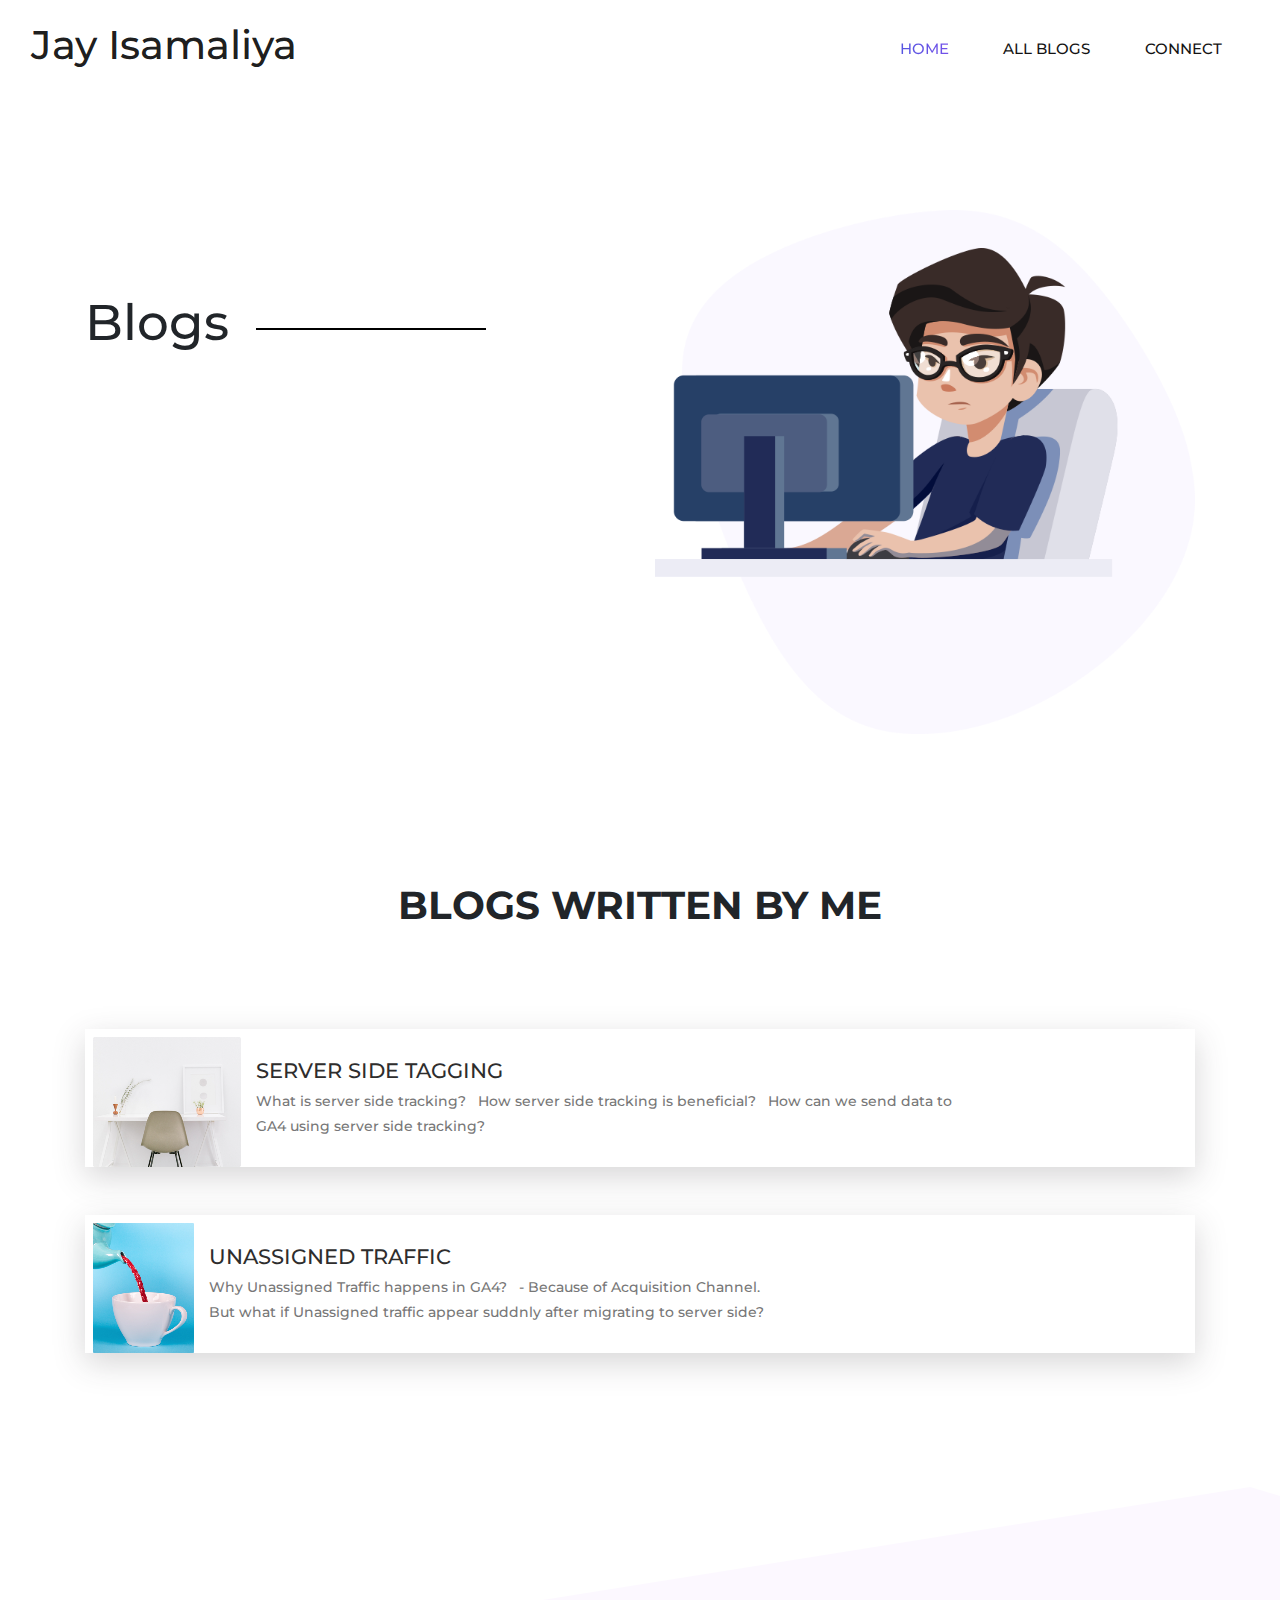
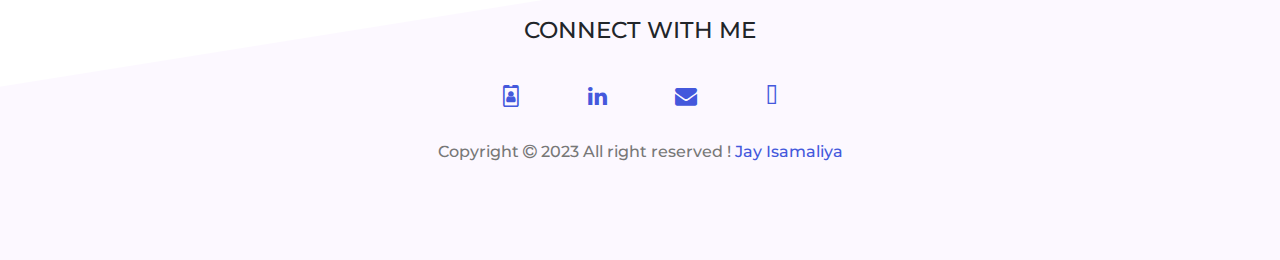
==== blogs/index.html @ 48de8bf9 "Updated URLs" ====
<!DOCTYPE html>
<html lang="en">
<head>
    <meta charset="UTF-8">
    <meta name="viewport" content="width=device-width, initial-scale=1.0">

    <meta name="robots" content="index, follow"> 

    <meta name="description" content="blog - jay isamaliya">

    <link rel="stylesheet" href="../css/bootstrap.min.css">

    <link rel="stylesheet" href="../css/all.min.css">

    <link rel="stylesheet" href="../css/style.css">

    <link rel="canonical" href="https://www.jayisamaliya.in/blogs" />

    <link rel="shortcut icon" href="../images/suitcase.png" type="image/x-icon">

    <link rel="stylesheet" href="https://cdnjs.cloudflare.com/ajax/libs/font-awesome/6.4.2/css/all.min.css" integrity="sha512-z3gLpd7yknf1YoNbCzqRKc4qyor8gaKU1qmn+CShxbuBusANI9QpRohGBreCFkKxLhei6S9CQXFEbbKuqLg0DA==" crossorigin="anonymous" referrerpolicy="no-referrer" />
    <link rel="stylesheet" href="https://stackpath.bootstrapcdn.com/bootstrap/4.5.2/css/bootstrap.min.css">

    <link rel="stylesheet" href="https://stackpath.bootstrapcdn.com/bootstrap/4.5.2/js/bootstrap.min.js">

    <link rel="stylesheet" href="https://stackpath.bootstrapcdn.com/bootstrap/4.5.2/js/bootstrap.bundle.min.js">

    <link rel="stylesheet" href="https://stackpath.bootstrapcdn.com/font-awesome/4.7.0/css/font-awesome.min.css">
    <title>Blogs</title>
</head>
<body>

    <header class="header_area">
        <div class="main-menu">
            <nav class="navbar navbar-expand-lg navbar-light">
                <div class="container-fluid">
                  <a class="navbar-brand" href="../" style="font-family: 'Montserrat', sans-serif;"><h1>Jay Isamaliya</h1></a>
                  <button class="navbar-toggler" type="button" data-bs-toggle="collapse" data-bs-target="#navbarNav" aria-controls="navbarNav" aria-expanded="false" aria-label="Toggle navigation">
                    <span class="navbar-toggler-icon"></span>
                  </button>
                  <div class="collapse navbar-collapse" id="navbarNav">
                      <div class="mr-auto"></div>
                    <ul class="navbar-nav">
                      <li class="nav-item">
                        <a class="nav-link active" aria-current="page" href="../">Home</a>
                      </li>
                     
                     
                      <li class="nav-item">
                        <a class="nav-link" href="../blogs">All Blogs</a>
                      </li>
                      <li class="nav-item">
                        <a class="nav-link" href="#connect">connect</a>
                      </li>
                    </ul>
                  </div>
                </div>
           </nav>
         </div>
     </header>

     <main class="site-main" id="home">
        <section class="site-banner">
          <div class="container">
            <div class="row">
              <div class="col-lg-6 col-md-12 site-title">
                <h3 class="title-text">Blogs</h3>
              </div>
              <div class="col-lg-6 col-md-12 banner-image">
                <img src="../images/banner/banner-image.png" alt="jay isamaliya - blogs" class="img-fluid">
              </div>
            </div>
          </div>
        </section>

        <section class="about-area" id="blogs">
            <div class="container">
              <div class="row text-center">
                <div class="col-12">
                  <div class="about-title">
                    <h1 class="text-uppercase title-h1">Blogs written by me</h1>
                    <!-- <p class="para">Lorem ipsum dolor sit amet consectetur adipisicing elit. Facilis perferendis aspernatur dolorem labore dicta incidunt nemo, nobis minus natus dolore!</p> -->
                  </div>
                </div>
              </div>
            </div>
  
            <div class="container carousel py-lg-5">
              <div class="owl-carousel owl-theme">
                <a href="https://medium.com/@jayp70606/server-side-tracking-bfebb141f3b5" target="_blank" style="text-decoration: none; color: rgb(46, 45, 45);">
                  <div class="client row">
                    <div class="col-lg-4.col-md-12 client-img">
                      <img src="../images/portfolio/resizedImage (2).png" alt="blog - server side tagging" class="img-fluid">
                    </div>
                    <div class="col-lg-8 col-md-12 about-client">
                      <h4 class="text-uppercase">Server Side Tagging</h4>
                      <p class="para">What is server side tracking?  &nbsp; How server side tracking is beneficial? &nbsp; How can we send data to GA4 using server side tracking?</p>
                    </div>
                  </div>  
                </a>
            
                <a href="https://medium.com/@jayp70606/unassigned-traffic-after-migrating-to-server-side-tracking-908da53c6752" target="_blank" style="text-decoration: none; color: rgb(46, 45, 45);">
                  <div class="client row">
                    <div class="col-lg-4.col-md-12 client-img">
                      <img src="../images/portfolio/resizedImage (3).png" alt="blog - unassigned traffic after migrating to server side tagging" class="img-fluid">
                    </div>
                    <div class="col-lg-8 col-md-12 about-client">
                      <h4 class="text-uppercase">Unassigned Traffic</h4>
                      <p class="para">Why Unassigned Traffic happens in GA4?  &nbsp; - Because of Acquisition Channel.
                        <br> But what if Unassigned traffic appear suddnly after migrating to server side? </p>
                    </div>
                  </div>
                </a>
              </div>
            </div>
          </section>
          <footer class="footer-area" id="connect">
            <div class="container">
              <div class="">
                <div class="site-logo text-center py-4">
                </div>
                <div class="social text-center">
                  <h5 class="text-uppercase">Connect With Me</h5>
                  <a href="https://www.upwork.com/freelancers/jayi7" target="_blank" title="Get A Quote"><i class="fa fa-id-badge"></i></a>
                  <a href="https://www.linkedin.com/in/jay-isamaliya" target="_blank" title="Linkedin"><i class="fa fa-linkedin"></i></a>
                  <a href="mailto:jayisamaliya77@gmail.com" title="Gmail"><i class="fa fa-envelope"></i></a>
                  <a href="https://discordapp.com/users/jay_79278" target="_blank"  title="Discord"><i class="fa fa-discord"></i></a>
                </div>
                <div class="copyright text-center">
                  <p class="para">
                    Copyright <i class="fa fa-copyright"></i> 2023 All right reserved !  <span style="color: var(--primary-color);"> Jay Isamaliya </span>
                  </p>
                </div>
              </div>
            </div>
          </footer>
</body>
</html>
---- css/style.css ----
@import url(fonts.css);
 @import url('https://fonts.googleapis.com/css2?family=Catamaran&display=swap');
 @import url('https://fonts.googleapis.com/css2?family=Montserrat:wght@500&display=swap');

 html,body{
     margin: 0%;
     box-sizing: border-box;
     height: 100%;
     width: 100%;
     scroll-behavior: smooth;
 }
 /*variables*/

 :root{
    --primary-color: #4458dc;
    --primary-color2:  #854fee;
    --title-color: #141313;
    --text-color: #777777;  
    --border-color: #201f1f17;  
    --gradient-color: linear-gradient(90deg, #4458dc 0%, #854fee 100%);
    --shadow-color:  0px 10px 30px rgba(118, 85, 225, 0.3);
    --box-shadow: 0px 10px 30px rgba(57, 56, 61, 0.205);
   

    /* font family variables. */ 
    --roboto: 'Montserrat', sans-serif;
}

 /*global classes*/

 .title-text{
    font: normal bold 50px/72px var(--roboto);
}

.text-uppercase{
    text-transform: uppercase;
}

.button{
    padding: 0.8rem 2.2rem;
    font: normal 500 16px/20px var(--roboto);
    position: relative;
    border: 2px solid transparent;
    border-radius: 4px;
}

.button.primary-button{
    background: var(--gradient-color);
    background-clip: padding-box;
    color: whitesmoke;
    transition: background 0.6s ease;
    box-shadow: var(--box-shadow);
}

.button.primary-button:hover{
    background: whitesmoke;
    background-clip: padding-box;
    color: black;
}

.button.primary-button::before, .button.secondary-button::before{
    position: absolute;
    top: -2px; 
    left: -2px;
    bottom: -2px; 
    right: -2px;
    background: var(--gradient-color);
    content: '';
    z-index: -1;
    border-radius: 4px;
}

.button.secondary-button{
    background: white;
    background-clip: padding-box;
    transition: background 0.6s ease;
}

.button.secondary-button:hover{
    background: var(--gradient-color);
    color: whitesmoke;
    box-shadow: var(--box-shadow);
}

p.para{
    color: var(--text-color);
    font: normal 500 16px/25px var(--roboto);
}

.font-roboto{
    font-family: var(--roboto);
}

button:focus, button:active, button:hover, .btn:active, .btn.active{
    outline: none !important;
    box-shadow: none !important;
}

.title-h1{
    font: normal bold 39px/40px var(--roboto);
}

.navbar_fixed{
    position: fixed;
    width: 100%;
    top: 0;
    left: 0;
    right: 0;
    background: #ffffff;
    box-shadow: var(--box-shadow);
    z-index: 999;
    transition: background 0.3s ease;
}

 /*navigation styling*/

 .header_area .main-menu .navbar-brand{
     padding: 0.2rem rem;
 }

 .header_area .main-menu .navbar{
     padding: 1.2rem 2.5rem;
 }

.header_area .main-menu .nav-item .nav-link{
    font: normal 500 15px/2px var(--roboto);
    text-transform: uppercase;
    padding: 1.7rem;
    color: var(--title-color);
}

.header_area .main-menu a{
    transition: all 0.3s ease;
}

.header_area .main-menu .navbar-nav .active{
    background: var(--gradient-color);
    -webkit-background-clip: text;
    -webkit-text-fill-color: transparent;
    background-clip: text;
}

.header_area .main-menu a:hover{
    background: var(--gradient-color);
    -webkit-background-clip: text;
    -webkit-text-fill-color: transparent;
    background-clip: text;
}

/*main area styling*/

.site-main .site-banner{
    background: url(../images/banner/home-banner.png) no-repeat 0% 50%;
}

.site-main .site-banner .site-title h3{
    padding-top: 35%;
    font-weight: 500;
}

.site-main .site-banner .site-title h3::after{
    content: '';
    height: 2px;
    width: 18vw;
    background: black;
    display: inline-block;
    margin-left: 5%;
    transform: translateY(-10px);
}

.site-main .site-banner .site-title h1{
    font-size: 5rem;
}

.site-main .site-banner .site-title h4{
    font-size: 1.5rem;
}

.site-main .site-banner .banner-image > img{
    padding: 7rem 0;
    width: 100%;
}

/*about section styling*/

.site-main .about-area{
    padding: 8rem 5rem;
}

.site-main .about-area .about-title h2 > span{
    display: block;
    font: normal bold 49px/60px var(--roboto);
    letter-spacing: 17px;
}

.site-main .about-area .about-title .paragraph > p{
    padding: 0.4rem 0;
}

/*start brand area*/

.site-main .brand-area{
    padding: 1rem 20rem;
    margin-bottom: 4rem;
}

.site-main .brand-area .first-row .col-lg-4{
    display: flex;
    justify-content: center;
}

.site-main .brand-area .first-row .col-lg-4 > .single-brand{
    border: 1px solid var(--border-color);
    text-align: center;
    padding: 1.8rem 0;
    margin: 0.9rem 0;
    width: 180px;
    height: 100px;
    cursor: pointer;
    transition: transform 0.4s ease;
}

.site-main .brand-area .first-row .col-lg-4 > .single-brand > img{
    width: 50%;
}

.site-main .brand-area .first-row .col-lg-4 > .single-brand:hover{
    box-shadow: var(--box-shadow);
    transform: scale(1.1);
}

.site-main .brand-area .first-row .col-lg-4 > .single-brand:hover > img{
    filter: brightness(0.15);
}

.site-main .brand-area .experience-area{
    padding-left: 1rem;
}

.site-main .brand-area .experience-area span{
    display: block;
}

.site-main .brand-area .experience-area .yours-area{
    background: url(../images/client-info-bg.png) no-repeat 45px 20px;
    padding: 2rem 0;
    width: 40rem;
    height: 18rem;
    padding-left: 8rem;
    position: relative;
}

.site-main .brand-area .experience-area .bg-panel{
    position: absolute;
    left: -190px;
    top: 0%;
    background: #e029290a;
    width: 400px;
    height: 400px;
    margin-left: 340px;
    z-index: -1;
}

.site-main .brand-area .experience-area .yours-area .years{
    font: normal bold 84px/40px var(--roboto);
    color: var(--primary-color2);
    z-index: 2;
}

.site-main .brand-area .experience-area .yours-area h2 > span{
    font: normal 600 22px/30px var(--roboto);
}

.site-main .brand-area .experience-area .call-area{
    padding-left: 10rem;
}

/*services area styling*/

.site-main .services-area{
    padding: 7rem 2rem;
}

.site-main .services-area .services-title{
    padding: 0 14rem;
}

.site-main .services-area .services-title h1{
    font-size: 35px;
}

.site-main .services-area .services{
    background: rgba(248, 252, 253, 0.973);
    padding: 2rem 0;
    width: 16rem;
    margin: 5rem 0.5rem;
    transition: box-shadow .7s ease;
}

.site-main .services-area .services:hover{
    box-shadow: var(--box-shadow);
}

/*project area*/

.site-main .project-area{
    padding: 4rem 0;
}

.site-main .project-area .button-group button{
    background: transparent;
    border: none;
    font: normal 500 16px/130px var(--roboto);
    text-transform: uppercase;
}

.site-main .project-area .button-group button + button{
    padding-left: 3rem;
}

.site-main .project-area .grid .our-project > .title > h4{
    font: normal 700 25px/12px var(--roboto);
}

.site-main .project-area .grid .our-project .img a:hover img{
    filter: brightness(1.1) drop-shadow(1px 8px 30px #bfafaf);
}

/*about me */

.site-main .about-area .about-title p{
    padding: 1rem 7rem;
}

.site-main .about-area .client{
    background: #ffffff10;
    box-shadow: var(--box-shadow);
    margin: 3rem 0;
}

.site-main .about-area .client .client-img{
    padding-left: 0.5rem;
    padding-top: 0.5rem;
}

.site-main .about-area .client .about-client{
    padding-top: 2rem;
}

.site-main .about-area .client .about-client h4{
    font: normal 500 21px/20px var(--roboto);
}

.site-main .about-area .client .about-client p{
    font-size: 14px;
}

.site-main .about-area .owl-carousel .owl-item{
    display: flex;
    justify-content: center;
    padding: 0 1.5rem;
}

.site-main .about-area .owl-carousel .owl-dots .owl-dot.active span{
    background: var(--primary-color);
    width: 12px;
    height: 12px;
}

/*subscribe me */

.site-main .subscribe-us-area .subscribe{
    background: url(../images/subscribe-bg.png) no-repeat;
    padding: 10rem 0;
    margin: 3rem auto;
}

.site-main .subscribe-us-area .subscribe .subscribe-title h4{
    font: normal 700 30px/30px var(--roboto);
    color: whitesmoke;
}

.site-main .subscribe-us-area .subscribe .subscribe-title p{
    color: whitesmoke;
    padding: 1rem 4rem;
}

.site-main .subscribe-us-area .subscribe form .input-textbox input{
    width: 400px;
    padding: 1.5rem 1rem;
    border: 1px solid whitesmoke;
    background: transparent;
    color: white;
    font: normal 500 17px/20px var(--roboto);
}

.site-main .subscribe-us-area .subscribe form .input-textbox input::placeholder{
color: whitesmoke;
}

.site-main .subscribe-us-area .subscribe form .btn-submit button{
    background: whitesmoke;
    color: black;
    padding: 0.7rem 2rem;
    transition: all 0.3s ease;
}

.site-main .subscribe-us-area .subscribe form .btn-submit button:hover{
    transform: scale(1.1);
    background: transparent;
    color: whitesmoke !important;
}

/*footer styling */

footer.footer-area{
    padding: 5rem 0;
    background: url(../images/footer-bg.png) no-repeat;
}

footer.footer-area .social h5{
    font: normal 500 23px/30px var(--roboto);
}

footer.footer-area .social a > i{
    font-size: 22px;
    padding: 2rem;
    /* color: var(--border-color); */
    color: var(--primary-color);
}

footer.footer-area .social a > i:hover{
    color: var(--border-color);
}

@media only screen and (max-width: 340px){
    .header_area .main-menu .navbar, .header_area .main-menu .navbar .navbar-brand, .site-main .subscribe-us-area .subscribe .subscribe-title, .site-main .subscribe-us-area .subscribe .subscribe-title p, h4, .site-main .subscribe-us-area, .site-main .subscribe-us-area .subscribe{
        padding: 2%;
        margin: 0%;
    }
    .site-main .site-banner .site-title h1{
        font-size: 41px;
    }
    .site-main .subscribe-us-area .subscribe form .input-textbox input{
        width: 15rem !important;
    }
    .site-main > .services-area .services{
        width: 13rem;
    }
}

@media only bscreen and (max-width: 792px){
    .site-main .about-area .about-title h2 > span{
        font-size: 31px;
        letter-spacing: 10px;
    }
    .site-main .brand-area .experience-area .yours-area{
        padding-left: 1%;
        width: 49%;
    }
    .site-main .brand-area .experience-area .bg-panel{
        margin-left: 30%;
        width: 80%;
    }
    .site-main .brand-area .experience-area .call-area{
        padding-left: 3%;
    }
    .site-main .project-area .button-group button{
        font: normal 500 18px/40px var(--roboto);
    }
    .site-main .about-area .about-title p{
        padding: 0%;
    }
    .site-main .subscribe-us-area .subscribe form .input-textbox input{
        width: 20rem;
        margin: 5%;
    }
}

@media only screen and (max-width: 1910px){
    .header_area .main-menu .navbar{
        padding: 1rem;
    }
    .container{
        max-width: 90%;
    }
    .site-main .brand-area, .site-main .services-area .services-title, .site-main .about-area{
        padding: 3% 4%;
    }
}
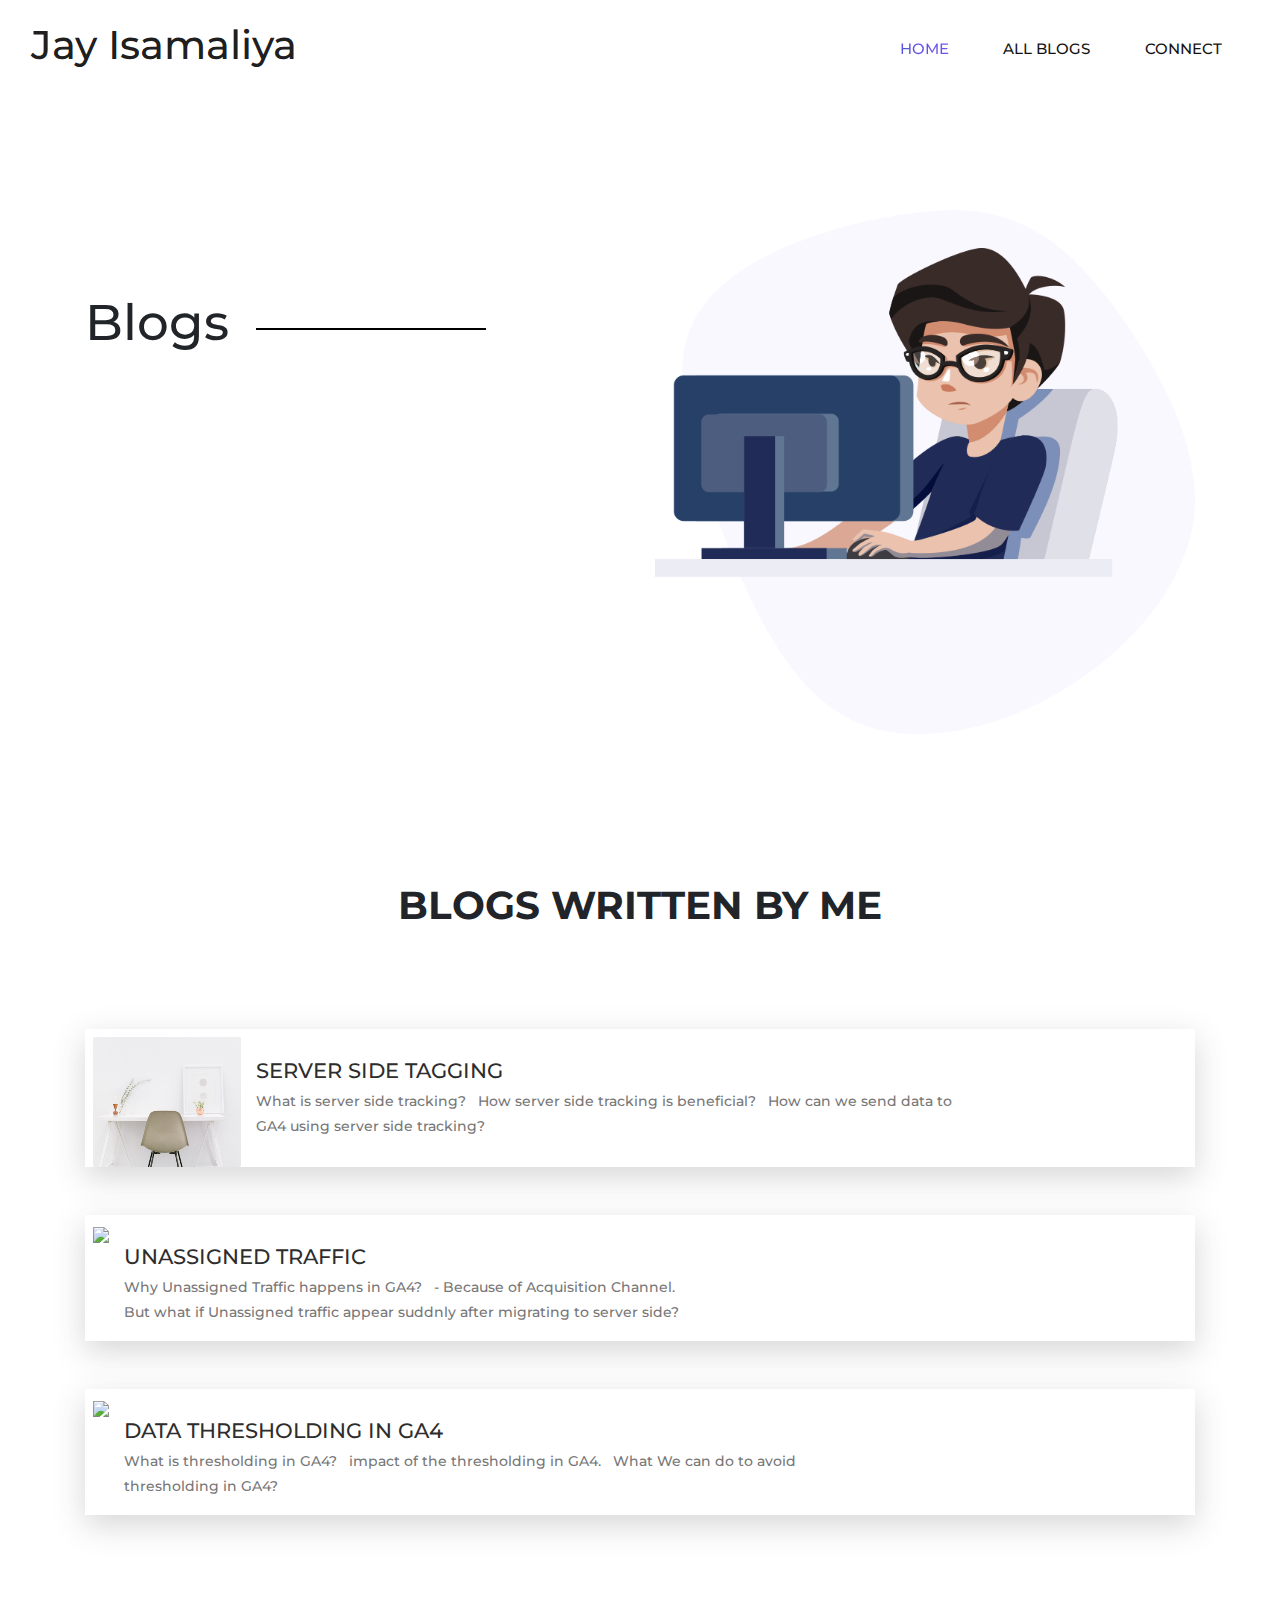
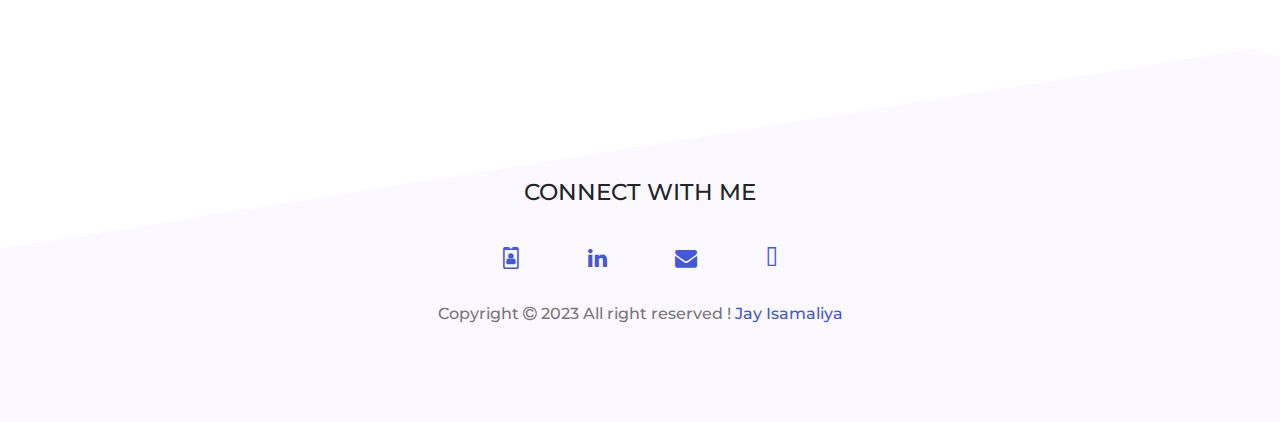
==== commit a17736f3: "Merge branch 'main' of https://github.com/jay107/portfolio" ====
--- a/blogs/index.html
+++ b/blogs/index.html
@@ -1,6 +1,13 @@
 <!DOCTYPE html>
 <html lang="en">
 <head>
+  <!-- Google Tag Manager -->
+<script>(function(w,d,s,l,i){w[l]=w[l]||[];w[l].push({'gtm.start':
+  new Date().getTime(),event:'gtm.js'});var f=d.getElementsByTagName(s)[0],
+  j=d.createElement(s),dl=l!='dataLayer'?'&l='+l:'';j.async=true;j.src=
+  'https://www.googletagmanager.com/gtm.js?id='+i+dl;f.parentNode.insertBefore(j,f);
+  })(window,document,'script','dataLayer','GTM-WRC5KGPL');</script>
+  <!-- End Google Tag Manager -->
     <meta charset="UTF-8">
     <meta name="viewport" content="width=device-width, initial-scale=1.0">
 
@@ -102,7 +109,7 @@
                 <a href="https://medium.com/@jayp70606/unassigned-traffic-after-migrating-to-server-side-tracking-908da53c6752" target="_blank" style="text-decoration: none; color: rgb(46, 45, 45);">
                   <div class="client row">
                     <div class="col-lg-4.col-md-12 client-img">
-                      <img src="../images/portfolio/resizedImage (3).png" alt="blog - unassigned traffic after migrating to server side tagging" class="img-fluid">
+                      <img src="images/portfolio/p3(1).jpg" class="img-fluid">
                     </div>
                     <div class="col-lg-8 col-md-12 about-client">
                       <h4 class="text-uppercase">Unassigned Traffic</h4>
@@ -110,6 +117,17 @@
                         <br> But what if Unassigned traffic appear suddnly after migrating to server side? </p>
                     </div>
                   </div>
+                </a>
+                <a href="https://medium.com/@jayisamaliya12/data-thresholding-in-ga4-c66422e5d4b4" target="_blank" style="text-decoration: none; color: rgb(46, 45, 45);">
+                  <div class="client row">
+                    <div class="col-lg-4.col-md-12 client-img">
+                      <img src="images/portfolio/resizedImage (2).png" class="img-fluid">
+                    </div>
+                    <div class="col-lg-8 col-md-12 about-client">
+                      <h4 class="text-uppercase">Data Thresholding in GA4</h4>
+                      <p class="para">What is thresholding in GA4?  &nbsp; impact of the thresholding in GA4. &nbsp; What We can do to avoid thresholding in GA4?</p>
+                    </div>
+                  </div>  
                 </a>
               </div>
             </div>
